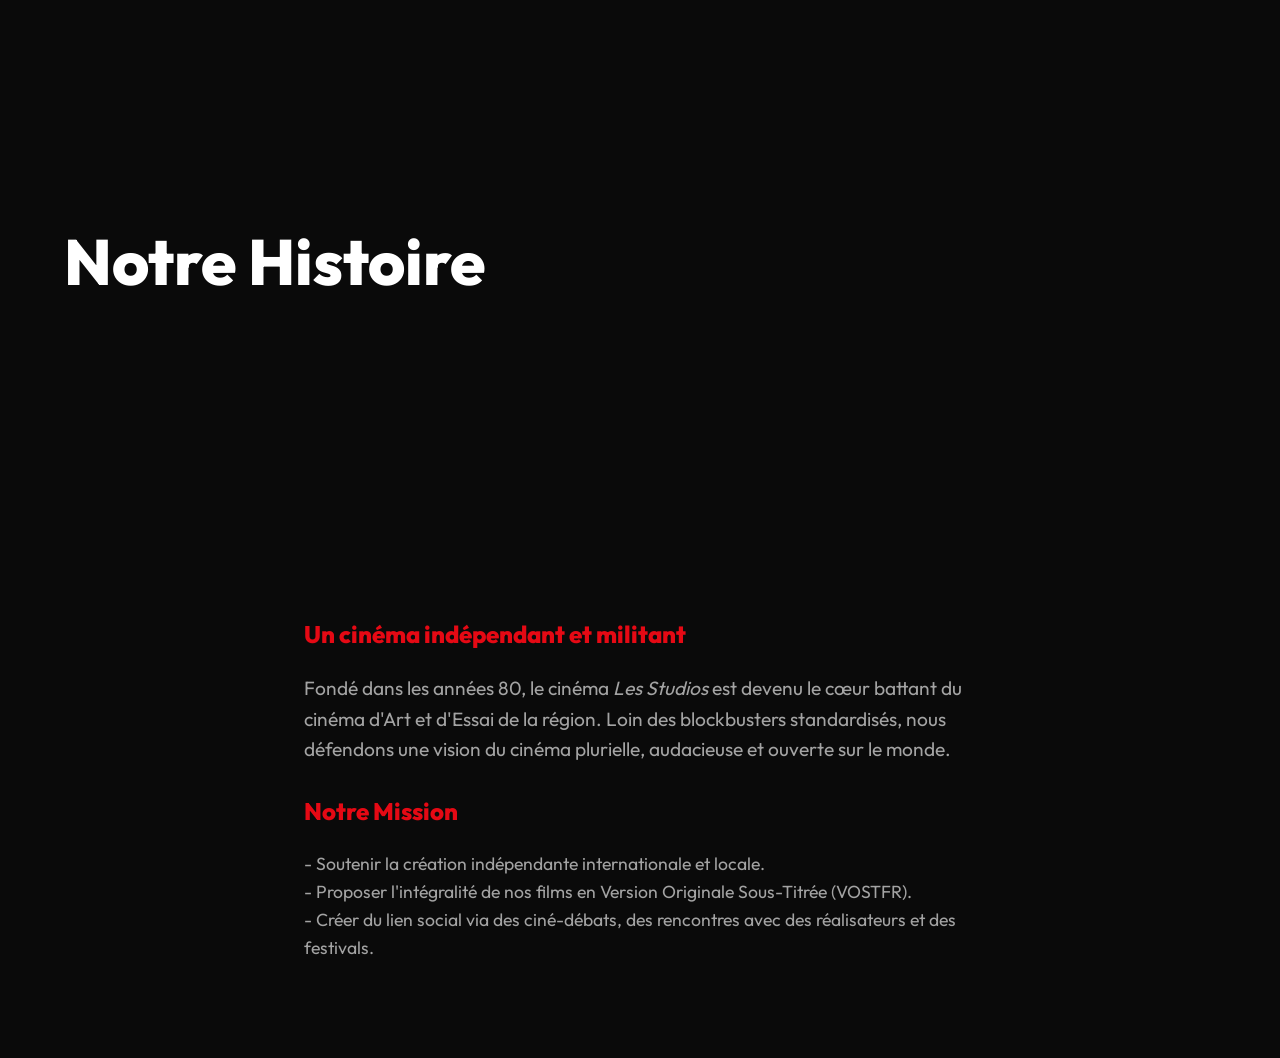
==== about.html @ 79f42193 "Update about.html" ====
<!DOCTYPE html>
<html lang="fr">
<head>
  <meta charset="UTF-8">
  <meta name="viewport" content="width=device-width, initial-scale=1.0">
  <title>Le Cinéma | Les Studios</title>
  <link rel="stylesheet" href="css/styles.css">
</head>
<body>
  <!-- Insert Standard Navbar Here -->

  <header class="hero" style="height: 60vh; background-image: url('https://images.unsplash.com/photo-1517604931442-7e0c8ed2963c?q=80&w=1920&auto=format&fit=crop');">
    <div class="hero-content">
      <h1>Notre Histoire</h1>
    </div>
  </header>

  <section class="container" style="max-width: 800px; margin: 0 auto;">
    <h2 style="color: var(--primary); margin-bottom: 1.5rem;">Un cinéma indépendant et militant</h2>
    <p style="font-size: 1.2rem; color: var(--text-muted); margin-bottom: 2rem;">
      Fondé dans les années 80, le cinéma <em>Les Studios</em> est devenu le cœur battant du cinéma d'Art et d'Essai de la région. Loin des blockbusters standardisés, nous défendons une vision du cinéma plurielle, audacieuse et ouverte sur le monde.
    </p>

    <h2 style="color: var(--primary); margin-bottom: 1.5rem;">Notre Mission</h2>
    <p style="font-size: 1.1rem; color: var(--text-muted); margin-bottom: 1rem;">
      - Soutenir la création indépendante internationale et locale.<br>
      - Proposer l'intégralité de nos films en Version Originale Sous-Titrée (VOSTFR).<br>
      - Créer du lien social via des ciné-débats, des rencontres avec des réalisateurs et des festivals.
    </p>
  </section>

  <!-- Insert Standard Footer Here -->
  <script src="js/main.js"></script>
</body>
</html>
---- css/styles.css ----
@import url('https://fonts.googleapis.com/css2?family=Outfit:wght@300;400;600;800&display=swap');

:root {
  --bg-dark: #0a0a0a;
  --bg-surface: #1a1a1a;
  --bg-surface-light: #2a2a2a;
  --primary: #E50914; /* High contrast cinematic red */
  --primary-hover: #f40612;
  --text-main: #ffffff;
  --text-muted: #a3a3a3;
  --transition: all 0.3s ease;
}

* {
  margin: 0;
  padding: 0;
  box-sizing: border-box;
}

body {
  font-family: 'Outfit', sans-serif;
  background-color: var(--bg-dark);
  color: var(--text-main);
  line-height: 1.6;
  -webkit-font-smoothing: antialiased;
}

a {
  text-decoration: none;
  color: inherit;
}

/* Typography */
h1, h2, h3 { font-weight: 800; line-height: 1.2; }
.section-title { font-size: 2.5rem; margin-bottom: 2rem; }

/* Buttons */
.btn {
  display: inline-block;
  padding: 0.8rem 1.5rem;
  border-radius: 4px;
  font-weight: 600;
  cursor: pointer;
  transition: var(--transition);
  border: none;
  text-align: center;
}
.btn-primary { background: var(--primary); color: white; }
.btn-primary:hover { background: var(--primary-hover); transform: scale(1.05); }
.btn-outline { border: 1px solid var(--text-main); background: transparent; }
.btn-outline:hover { background: var(--text-main); color: var(--bg-dark); }

/* Navigation */
nav {
  position: fixed;
  top: 0; width: 100%;
  padding: 1.5rem 5%;
  display: flex;
  justify-content: space-between;
  align-items: center;
  z-index: 1000;
  transition: var(--transition);
}
nav.scrolled { background: rgba(10, 10, 10, 0.95); backdrop-filter: blur(10px); padding: 1rem 5%; }
.logo { font-size: 1.8rem; font-weight: 800; letter-spacing: 2px; }
.logo span { color: var(--primary); }
.nav-links { display: flex; gap: 2rem; align-items: center; }
.nav-links a { font-weight: 600; transition: var(--transition); }
.nav-links a:hover { color: var(--primary); }
.menu-toggle { display: none; font-size: 1.5rem; cursor: pointer; }

/* Hero Section */
.hero {
  height: 100vh;
  position: relative;
  display: flex;
  align-items: center;
  padding: 0 5%;
  background: linear-gradient(to right, rgba(10,10,10,0.9) 0%, rgba(10,10,10,0.4) 50%, rgba(10,10,10,0.1) 100%), 
              url('https://images.unsplash.com/photo-1536440136628-849c177e76a1?q=80&w=1925&auto=format&fit=crop') center/cover;
}
.hero-content { max-width: 600px; z-index: 2; }
.hero-content h1 { font-size: 4rem; margin-bottom: 1rem; }
.hero-meta { display: flex; gap: 1rem; color: var(--text-muted); margin-bottom: 1.5rem; font-weight: 600; }
.hero-buttons { display: flex; gap: 1rem; }

/* Movie Grid */
.container { padding: 5rem 5%; }
.movie-grid {
  display: grid;
  grid-template-columns: repeat(auto-fill, minmax(220px, 1fr));
  gap: 2rem;
}
.movie-card {
  position: relative;
  border-radius: 8px;
  overflow: hidden;
  transition: var(--transition);
  aspect-ratio: 2/3;
  cursor: pointer;
}
.movie-card img { width: 100%; height: 100%; object-fit: cover; transition: var(--transition); }
.movie-card:hover { transform: scale(1.05); z-index: 10; box-shadow: 0 10px 30px rgba(0,0,0,0.8); }
.movie-card-overlay {
  position: absolute;
  bottom: 0; left: 0; right: 0;
  background: linear-gradient(transparent, rgba(0,0,0,0.9));
  padding: 1.5rem 1rem 1rem;
  opacity: 0;
  transition: var(--transition);
}
.movie-card:hover .movie-card-overlay { opacity: 1; }

/* Showtimes (Seances) */
.date-filters { display: flex; gap: 1rem; overflow-x: auto; margin-bottom: 2rem; padding-bottom: 1rem; }
.date-btn { padding: 0.5rem 1.5rem; border-radius: 20px; background: var(--bg-surface); cursor: pointer; white-space: nowrap; }
.date-btn.active { background: var(--primary); color: white; }
.schedule-row { background: var(--bg-surface); border-radius: 8px; padding: 1.5rem; margin-bottom: 1rem; display: flex; gap: 2rem; align-items: center; }
.schedule-poster { width: 80px; border-radius: 4px; }
.schedule-info { flex: 1; }
.times-grid { display: flex; gap: 0.8rem; flex-wrap: wrap; margin-top: 1rem; }
.time-pill { background: var(--bg-surface-light); padding: 0.5rem 1rem; border-radius: 4px; cursor: pointer; transition: var(--transition); border: 1px solid transparent; }
.time-pill:hover { border-color: var(--primary); background: var(--bg-dark); }

/* Movie Detail */
.film-header { height: 60vh; background: center/cover; position: relative; }
.film-header::after { content:''; position: absolute; inset: 0; background: linear-gradient(transparent, var(--bg-dark)); }
.film-detail-container { margin-top: -150px; position: relative; z-index: 2; display: flex; gap: 3rem; padding: 0 5%; }
.film-poster-main { width: 300px; border-radius: 12px; box-shadow: 0 10px 30px rgba(0,0,0,0.8); }

/* Footer */
footer { background: var(--bg-surface); padding: 4rem 5% 2rem; margin-top: 4rem; }
.footer-grid { display: grid; grid-template-columns: repeat(auto-fit, minmax(200px, 1fr)); gap: 2rem; margin-bottom: 2rem; }

/* Mobile Sticky CTA */
.mobile-sticky-cta { display: none; position: fixed; bottom: 0; width: 100%; padding: 1rem; background: var(--bg-surface); z-index: 999; box-shadow: 0 -5px 20px rgba(0,0,0,0.5); }

/* Responsive */
@media (max-width: 768px) {
  .nav-links { display: none; position: absolute; top: 100%; left: 0; width: 100%; background: var(--bg-surface); flex-direction: column; padding: 2rem; }
  .nav-links.active { display: flex; }
  .menu-toggle { display: block; }
  .hero-content h1 { font-size: 2.5rem; }
  .film-detail-container { flex-direction: column; align-items: center; margin-top: -50px; }
  .schedule-row { flex-direction: column; align-items: flex-start; }
  .mobile-sticky-cta { display: block; }
  .hide-mobile { display: none; }
}
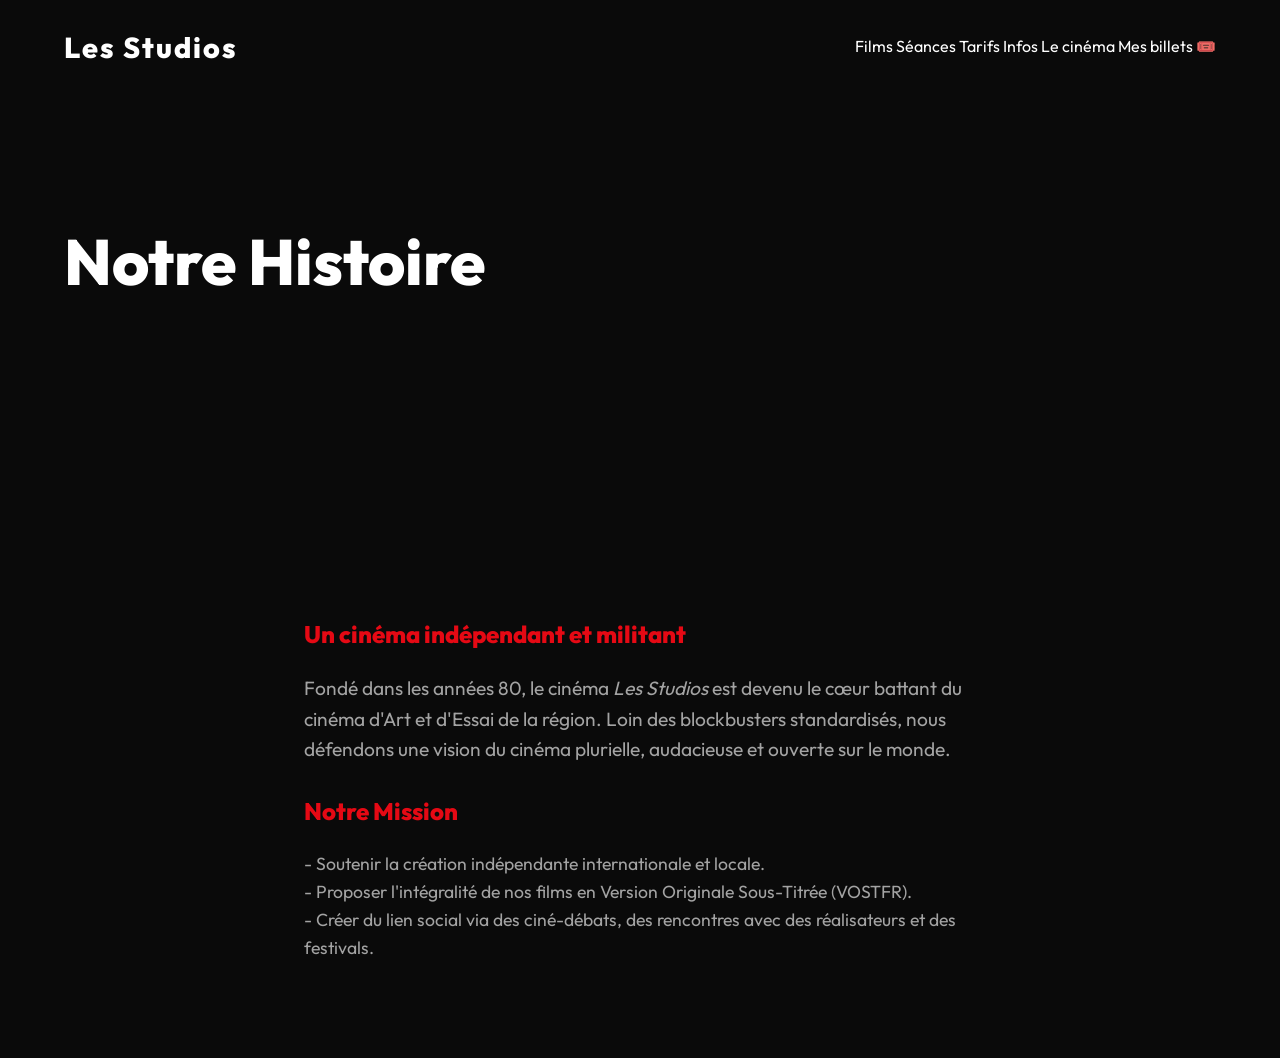
==== commit 0a1394a9: "Update about.html" ====
--- a/about.html
+++ b/about.html
@@ -7,6 +7,20 @@
   <link rel="stylesheet" href="css/styles.css">
 </head>
 <body>
+  <nav class="navbar">
+  <div class="logo">
+    <a href="index.html">Les Studios</a>
+  </div>
+
+  <div class="menu">
+    <a href="films.html">Films</a>
+    <a href="seances.html">Séances</a>
+    <a href="tarifs.html">Tarifs</a>
+    <a href="infos.html">Infos</a>
+    <a href="about.html">Le cinéma</a>
+    <a href="booking.html">Mes billets 🎟️</a>
+  </div>
+</nav>
   <!-- Insert Standard Navbar Here -->
 
   <header class="hero" style="height: 60vh; background-image: url('https://images.unsplash.com/photo-1517604931442-7e0c8ed2963c?q=80&w=1920&auto=format&fit=crop');">
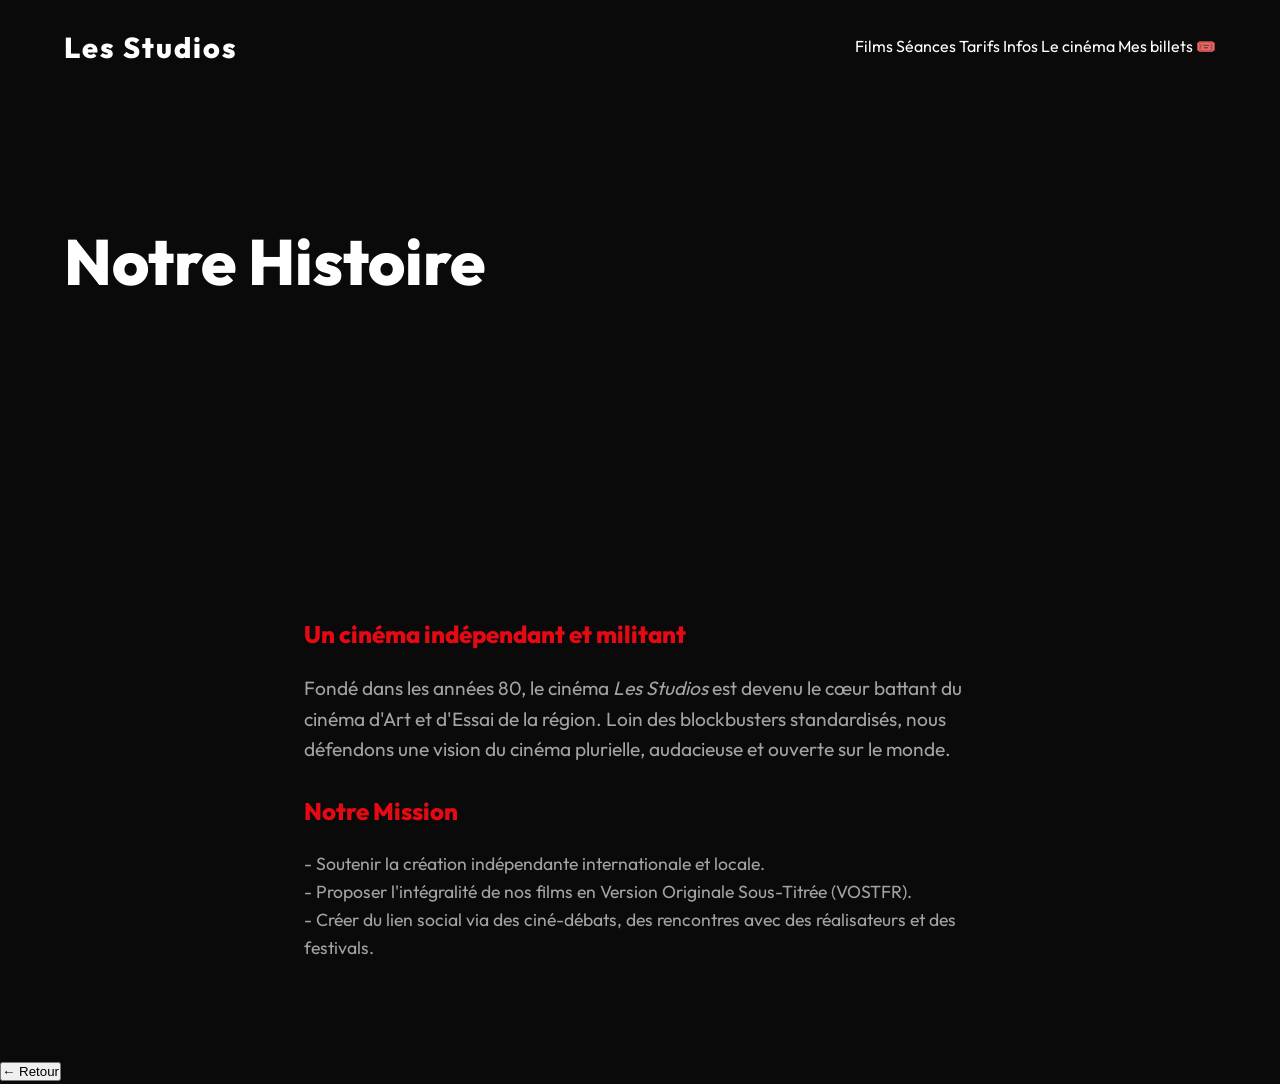
==== commit 6242bdeb: "Update about.html" ====
--- a/about.html
+++ b/about.html
@@ -42,7 +42,7 @@
       - Créer du lien social via des ciné-débats, des rencontres avec des réalisateurs et des festivals.
     </p>
   </section>
-
+<button onclick="history.back()" class="btn-back">← Retour</button>
   <!-- Insert Standard Footer Here -->
   <script src="js/main.js"></script>
 </body>
--- a/css/styles.css
+++ b/css/styles.css
@@ -145,4 +145,90 @@
   .schedule-row { flex-direction: column; align-items: flex-start; }
   .mobile-sticky-cta { display: block; }
   .hide-mobile { display: none; }
-}
+  /* Bouton Retour */
+.btn-back {
+  display: inline-flex;
+  align-items: center;
+  gap: 0.5rem;
+  color: var(--text-muted);
+  background: none;
+  border: none;
+  font-size: 1.1rem;
+  font-family: inherit;
+  font-weight: 600;
+  cursor: pointer;
+  margin-bottom: 2rem;
+  transition: var(--transition);
+}
+.btn-back:hover {
+  color: var(--primary);
+  transform: translateX(-5px);
+}
+
+/* Panneau de réservation dynamique */
+.booking-panel {
+  background: var(--bg-surface-light);
+  border-radius: 8px;
+  padding: 1.5rem;
+  margin-top: 1rem;
+  display: none; /* Caché par défaut */
+  animation: fadeIn 0.3s ease;
+  border: 1px solid #444;
+}
+.booking-panel.active {
+  display: block; /* Affiché quand on clique sur une heure */
+}
+
+@keyframes fadeIn {
+  from { opacity: 0; transform: translateY(-10px); }
+  to { opacity: 1; transform: translateY(0); }
+}
+
+.ticket-row {
+  display: flex;
+  justify-content: space-between;
+  align-items: center;
+  padding: 1rem 0;
+  border-bottom: 1px solid #444;
+}
+.ticket-row:last-of-type { border-bottom: none; }
+
+.ticket-counter {
+  display: flex;
+  align-items: center;
+  gap: 1rem;
+}
+.counter-btn {
+  width: 32px;
+  height: 32px;
+  border-radius: 50%;
+  background: var(--bg-surface);
+  border: 1px solid var(--text-muted);
+  color: white;
+  cursor: pointer;
+  display: flex;
+  justify-content: center;
+  align-items: center;
+  font-size: 1.2rem;
+  transition: var(--transition);
+}
+.counter-btn:hover {
+  border-color: var(--primary);
+  color: var(--primary);
+}
+.qty {
+  font-weight: 600;
+  width: 20px;
+  text-align: center;
+}
+
+.booking-total {
+  display: flex;
+  justify-content: space-between;
+  align-items: center;
+  margin-top: 1.5rem;
+  font-size: 1.5rem;
+  font-weight: 800;
+  color: white;
+}
+}
